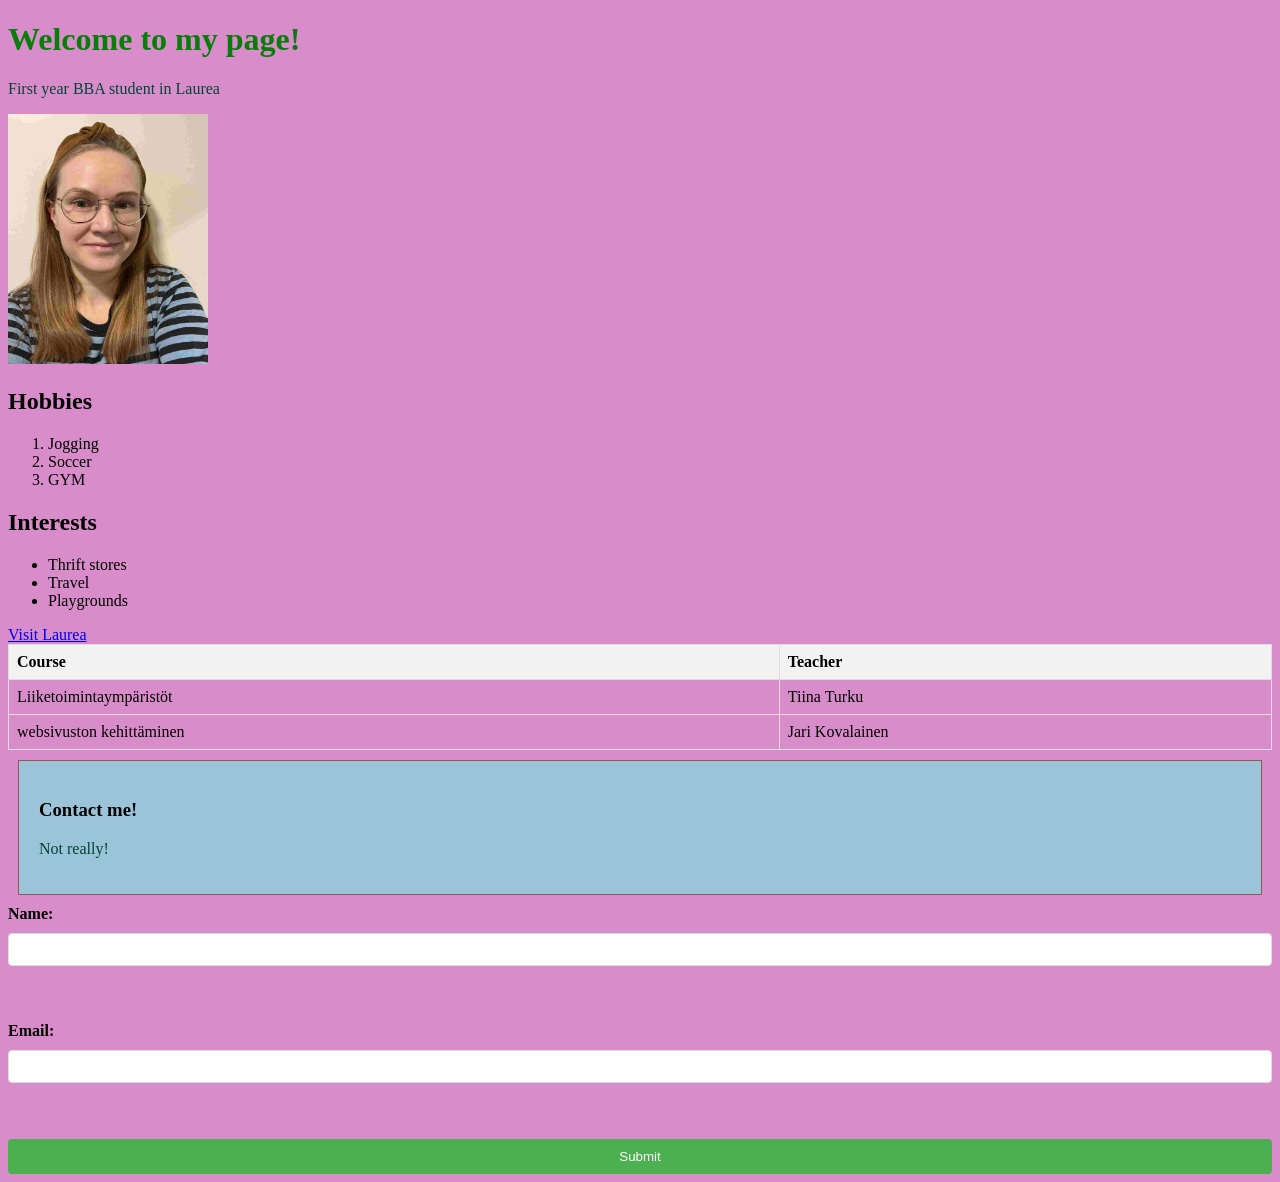
==== WS03_CSS_advanced/index.html @ 69c27dea "Add initial HTML and CSS files for personal webpage - Created index.html with basic structure, inclu" ====
<!DOCTYPE html>
<html lang="fi">
  <head>
    <title>Marikkis first HTML page</title>
    <style>
    h1 {
      color: rgb(9, 125, 9);
    }
    </style>
    <link rel="stylesheet" href="styles.css">
  </head>
  <body>
    <h1>Welcome to my page!</h1>
    <p>First year BBA student in Laurea</p>
    <img
      src="./images/Marikinkuva.jpg"
      width="200"
      height="250"
      alt="Image link is broken">

    <h2>Hobbies</h2>
    <ol>
      <li>Jogging</li>
      <li>Soccer</li>
      <li>GYM</li>
    </ol>

    <h2>Interests</h2>
    <ul>
      <li>Thrift stores</li>
      <li>Travel</li>
      <li>Playgrounds</li>
    </ul>
    <a href="https://www.laurea.fi">Visit Laurea</a>

    <table>
      <tr>
        <th>Course</th>
        <th>Teacher</th>
      </tr>
      <tr>
        <td>Liiketoimintaympäristöt</td>
        <td>Tiina Turku</td>
      </tr>
      <tr>
        <td>websivuston kehittäminen</td>
        <td>Jari Kovalainen</td>
      </tr>
    </table>
<div class="content-box">
  <h3>Contact me!</h3>
  <p>Not really!</p>
</div>
    <form>
      <label for="name">Name:</label>
      <input type="text" id="name" name="name"><br><br>
      <label for="email">Email:</label>
      <input type="email" id="email" name="email"><br><br>
      <input type="submit" value="Submit">
    </form>

  </body>
</html>
---- WS03_CSS_advanced/styles.css ----
p {
      color: rgb(7, 67, 57);
    }
    
    body {
      background-color: rgb(216, 140, 201);
    }
    
    h1 {
      font-size: 2em;
    }

    .content-box {
  padding: 20px;
  margin: 10px;
  background-color: #9bc4d8;
  border: 1px solid #945555;
}

table {
      width: 100%;
      border-collapse: collapse;
    }
    
    th, td {
      border: 1px solid #ddd;
      padding: 8px;
      text-align: left;
    }
    
    th {
      background-color: #f2f2f2;
    }
    
    form {
      display: flex;
      flex-direction: column;
      gap: 10px;
    }
    
    label {
      font-weight: bold;
    }
    
    input[type="text"], input[type="email"] {
      padding: 8px;
      border: 1px solid #ddd;
      border-radius: 4px;
    }
    
    input[type="submit"] {
      background-color: #4CAF50;
      color: white;
      padding: 10px;
      border: none;
      border-radius: 4px;
      cursor: pointer;
    }
    
    input[type="submit"]:hover {
      background-color: #45a049;
    }
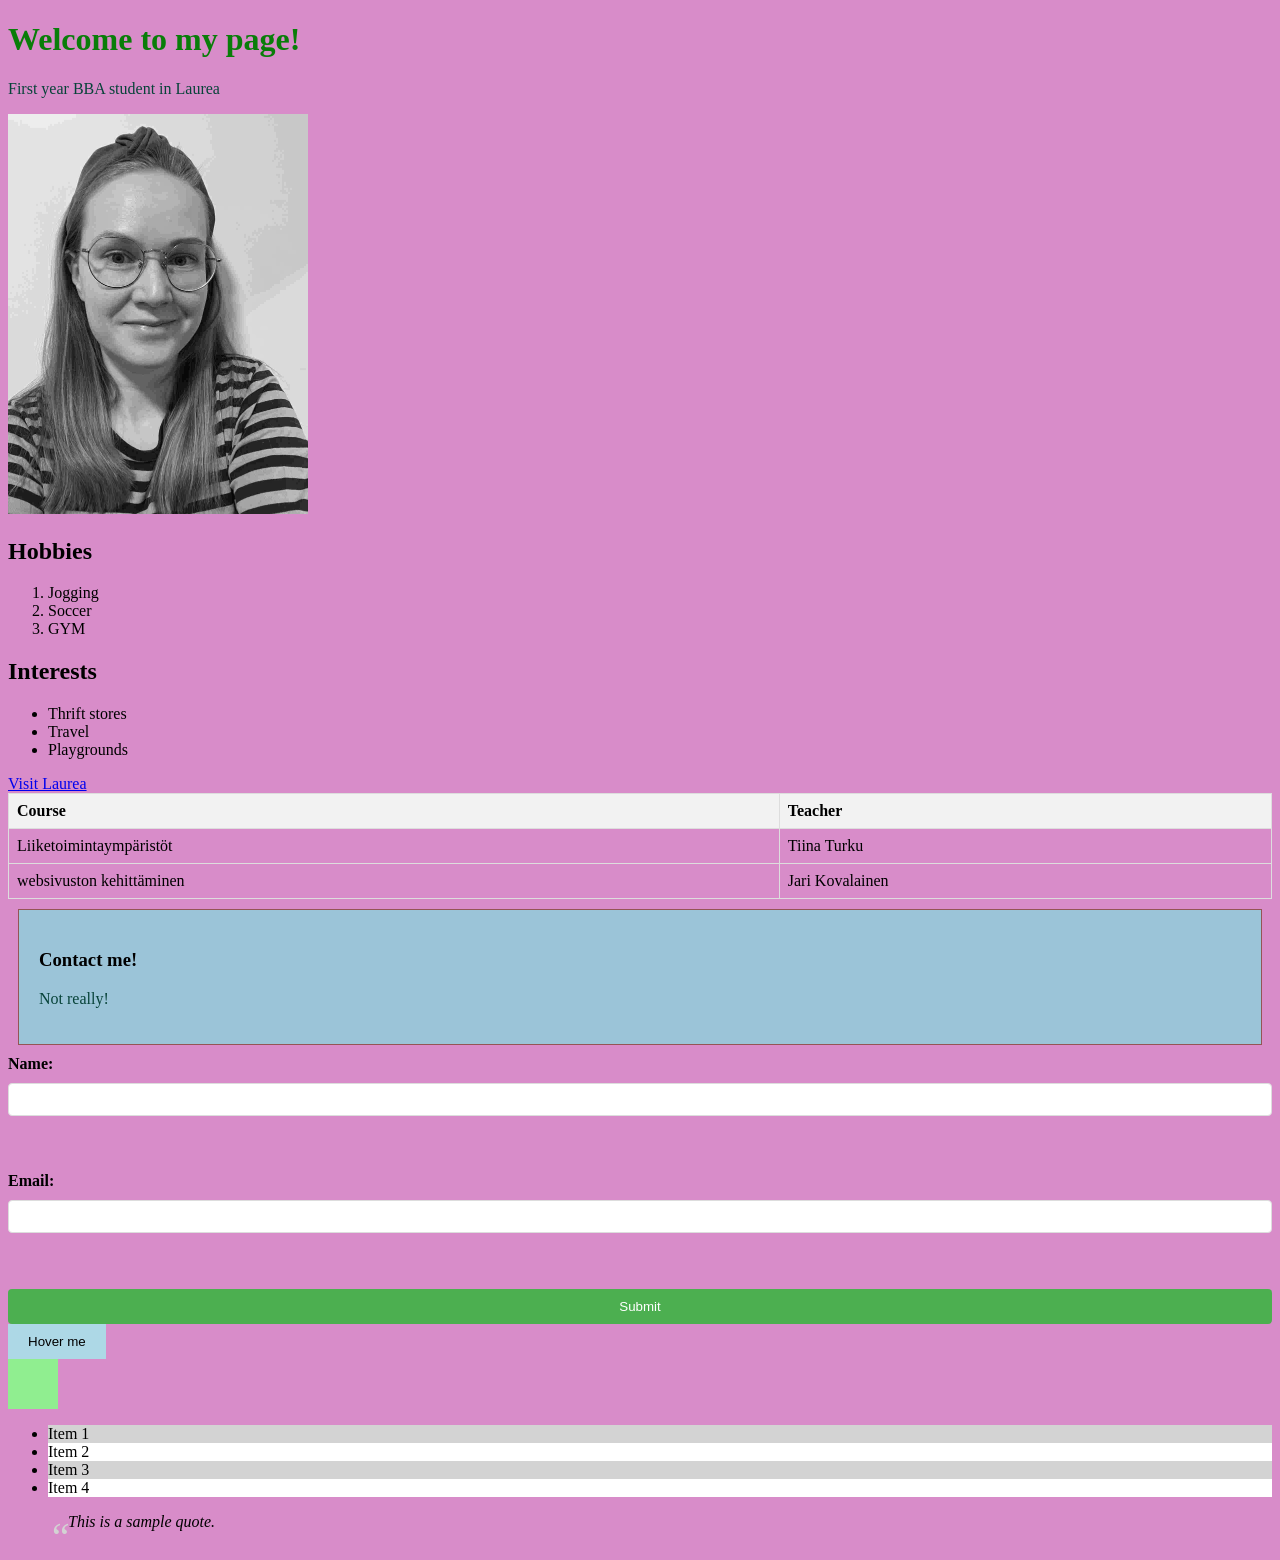
==== commit cefaa9bb: "Enhance index.html and styles.css with new elements and styles for improved interactivity and aesthe" ====
--- a/WS03_CSS_advanced/index.html
+++ b/WS03_CSS_advanced/index.html
@@ -12,11 +12,7 @@
   <body>
     <h1>Welcome to my page!</h1>
     <p>First year BBA student in Laurea</p>
-    <img
-      src="./images/Marikinkuva.jpg"
-      width="200"
-      height="250"
-      alt="Image link is broken">
+    <img src="./images/Marikinkuva.jpg" alt="Sample Image" class="filter-image">
 
     <h2>Hobbies</h2>
     <ol>
@@ -58,6 +54,17 @@
       <input type="email" id="email" name="email"><br><br>
       <input type="submit" value="Submit">
     </form>
+    <button class="transition-button">Hover me</button>
+    <div class="animation-box"></div>
+    <ul class="pseudo-list">
+        <li>Item 1</li>
+        <li>Item 2</li>
+        <li>Item 3</li>
+        <li>Item 4</li>
+      </ul>
+      <blockquote class="quote">
+        This is a sample quote.
+      </blockquote>
 
   </body>
 </html>
--- a/WS03_CSS_advanced/styles.css
+++ b/WS03_CSS_advanced/styles.css
@@ -60,4 +60,66 @@
     input[type="submit"]:hover {
       background-color: #45a049;
     }
-    +    .transition-button {
+        background-color: lightblue;
+        padding: 10px 20px;
+        border: none;
+        cursor: pointer;
+        transition: background-color 0.3s ease;
+      }
+      
+      .transition-button:hover {
+        background-color: lightcoral;
+      }
+      .animation-box {
+        width: 50px;
+        height: 50px;
+        background-color: lightgreen;
+        position: relative;
+        animation: move 2s infinite alternate;
+      }
+      
+      @keyframes move {
+        from {
+          left: 0;
+        }
+        to {
+          left: 100px;
+        }
+      }
+      .pseudo-list li:nth-child(odd) {
+        background-color: lightgray;
+      }
+      
+      .pseudo-list li:nth-child(even) {
+        background-color: white;
+      }
+      .filter-image {
+        filter: grayscale(100%);
+        transition: filter 0.3s ease;
+      }
+      
+      .filter-image:hover {
+        filter: grayscale(0%);
+      }
+      .filter-image {
+  max-width: 300px;
+  height: auto;
+  filter: grayscale(100%);
+  transition: filter 0.3s ease;
+  }
+  .quote {
+        position: relative;
+        padding-left: 20px;
+        font-style: italic;
+      }
+      
+      .quote::before {
+        content: '“';
+        font-size: 40px;
+        position: absolute;
+        left: 0;
+        top: 0;
+        color: lightgray;
+      }
+      
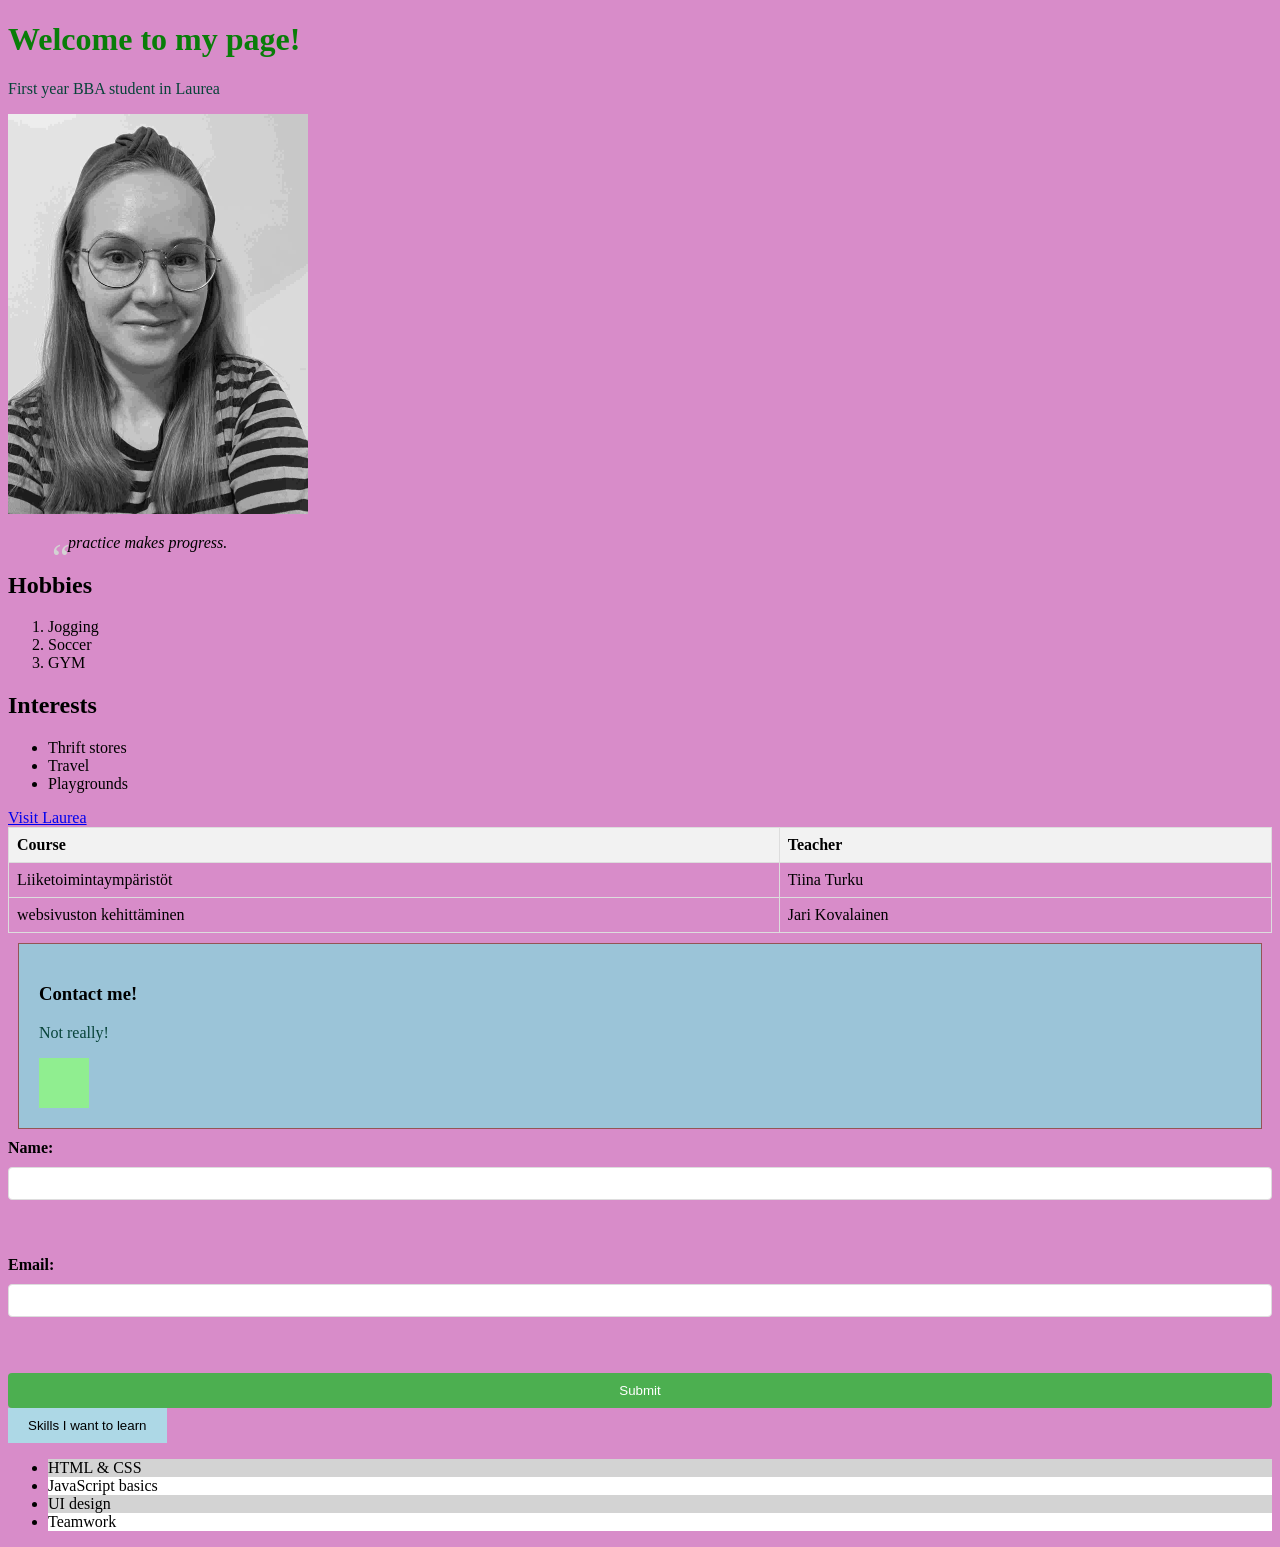
==== commit ca42c865: "Update index.html with new quote, improved button text, and refined skills list" ====
--- a/WS03_CSS_advanced/index.html
+++ b/WS03_CSS_advanced/index.html
@@ -13,6 +13,9 @@
     <h1>Welcome to my page!</h1>
     <p>First year BBA student in Laurea</p>
     <img src="./images/Marikinkuva.jpg" alt="Sample Image" class="filter-image">
+          <blockquote class="quote">
+        practice makes progress.
+      </blockquote>
 
     <h2>Hobbies</h2>
     <ol>
@@ -45,8 +48,9 @@
     </table>
 <div class="content-box">
   <h3>Contact me!</h3>
-  <p>Not really!</p>
+  <p>Not really!</p> <div class="animation-box"></div>
 </div>
+
     <form>
       <label for="name">Name:</label>
       <input type="text" id="name" name="name"><br><br>
@@ -54,17 +58,13 @@
       <input type="email" id="email" name="email"><br><br>
       <input type="submit" value="Submit">
     </form>
-    <button class="transition-button">Hover me</button>
-    <div class="animation-box"></div>
+    <button class="transition-button">Skills I want to learn</button>
     <ul class="pseudo-list">
-        <li>Item 1</li>
-        <li>Item 2</li>
-        <li>Item 3</li>
-        <li>Item 4</li>
+        <li>HTML & CSS</li>
+        <li>JavaScript basics</li>
+        <li>UI design</li>
+        <li>Teamwork</li>
       </ul>
-      <blockquote class="quote">
-        This is a sample quote.
-      </blockquote>
 
   </body>
 </html>
